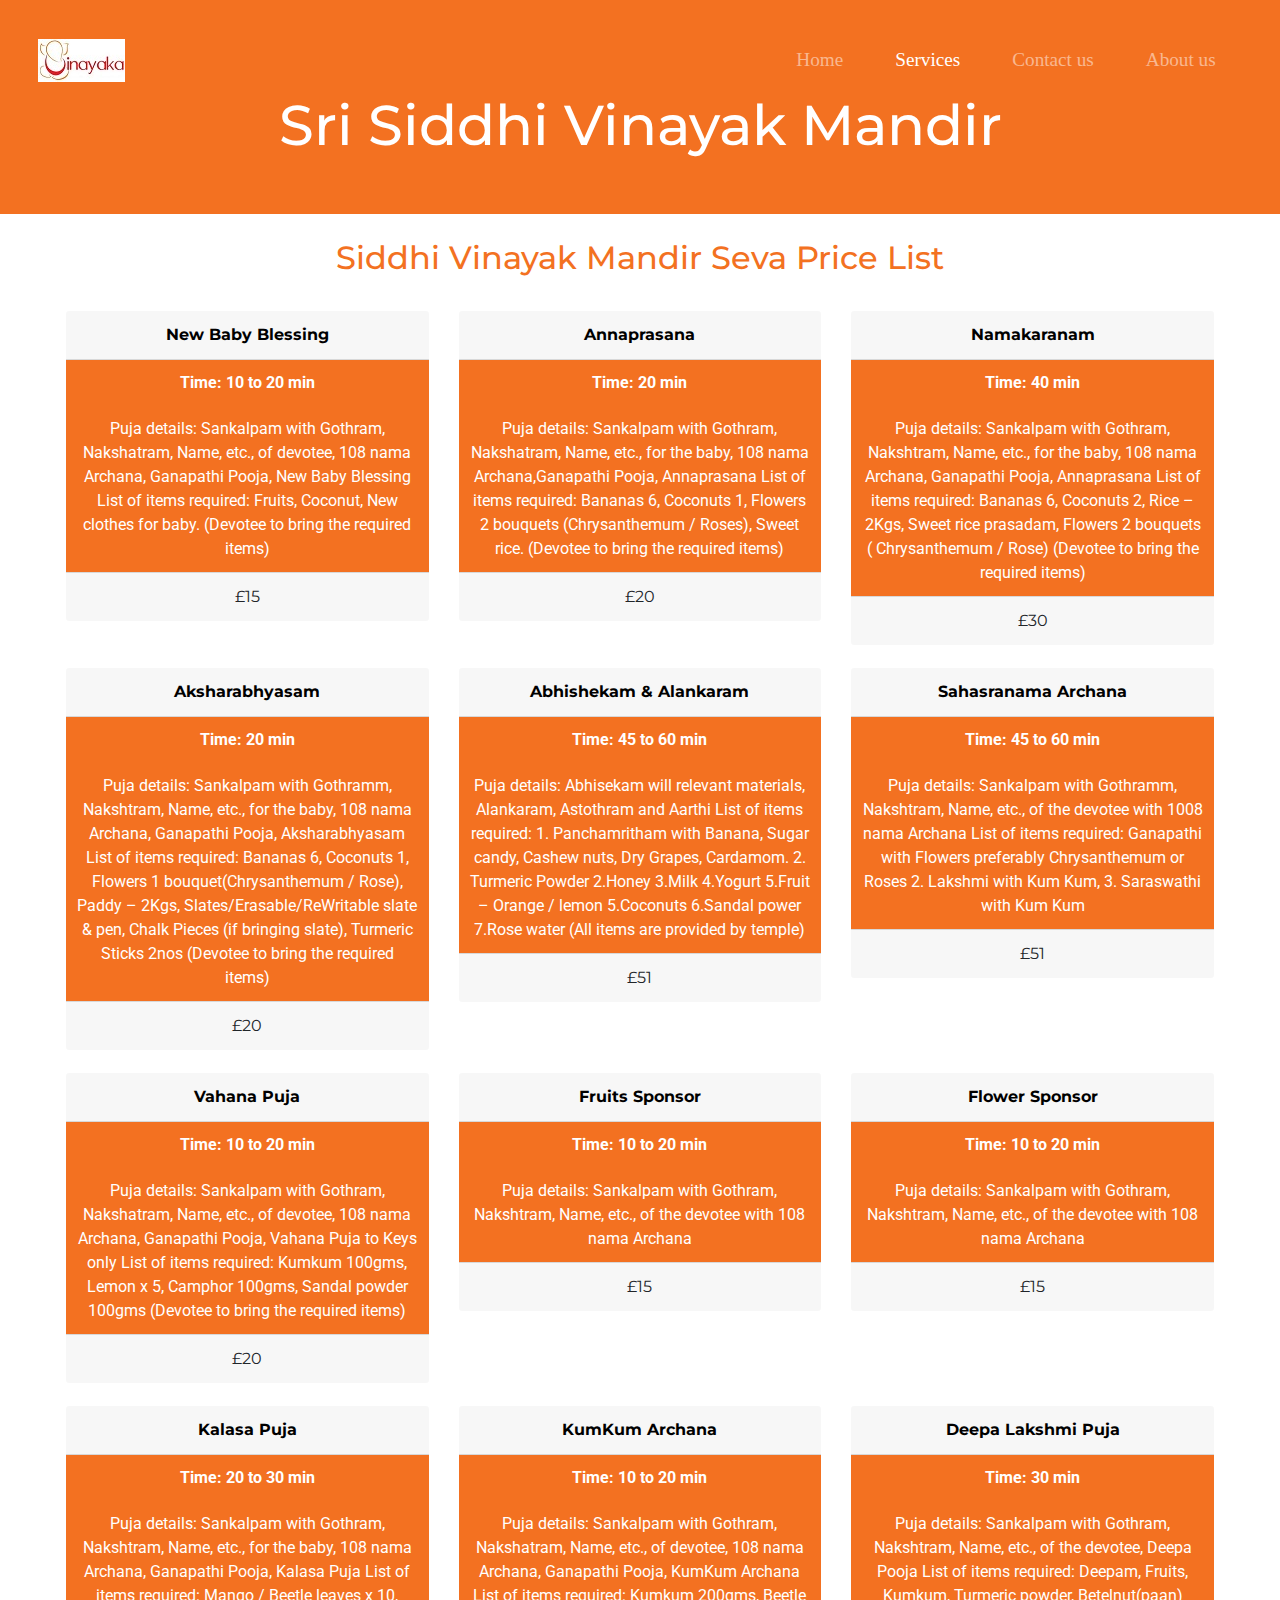
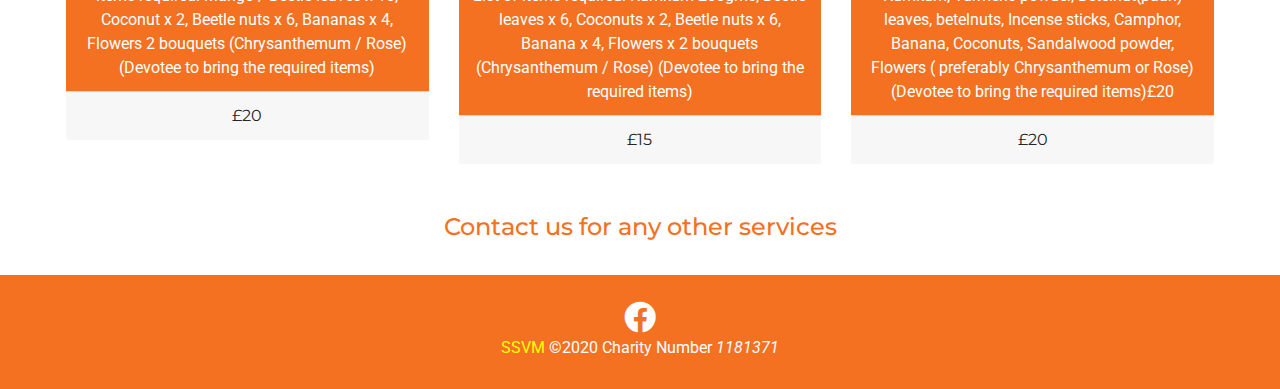
==== services.html @ 05971aa0 "Initial commit" ====
<!DOCTYPE html>
<html>

<head>
  <meta charset="utf-8">
  <title>Temple</title>

  <!-- Font Awesome -->
  <link rel="stylesheet" href="https://use.fontawesome.com/releases/v5.13.0/css/all.css">

  <!-- Google Fonts -->
  <link href="https://fonts.googleapis.com/css2?family=Montserrat:wght@700&family=Ubuntu&display=swap" rel="stylesheet">
  <link href="https://fonts.googleapis.com/css2?family=Roboto:wght@500&display=swap" rel="stylesheet">
  <!-- CSS Stylesheets -->
  <link rel="stylesheet" href="https://stackpath.bootstrapcdn.com/bootstrap/4.4.1/css/bootstrap.min.css" integrity="sha384-Vkoo8x4CGsO3+Hhxv8T/Q5PaXtkKtu6ug5TOeNV6gBiFeWPGFN9MuhOf23Q9Ifjh" crossorigin="anonymous">
  <link rel="stylesheet" href="css/styles.css">

</head>

<body>

  <section class="colored-section" id="title">
    <div class="container-fluid">

      <!-- Nav Bar -->
      <nav class="navbar  navbar-expand-lg navbar-dark">
        <img src="images/logo.jpg" alt="logo">
        <!-- <a class="navbar-brand fonts" href="">Vinayaka</a> -->
        <button class="navbar-toggler" type="button" data-toggle="collapse" data-target="#navbarSupportedContent" aria-controls="navbarSupportedContent" aria-expanded="false" aria-label="Toggle navigation">
          <span class="navbar-toggler-icon"></span>
        </button>
        <div class="collapse navbar-collapse" id="navbarSupportedContent">
          <ul class="navbar-nav ml-auto">
            <li class="nav-item">
              <a class="nav-link" href="index.html">Home</a>
            </li>
            <li class="nav-item">
              <a class="nav-link active" href="services.html">Services</a>
            </li>

            <li class="nav-item">
              <a class="nav-link" href="cont.html">Contact us</a>
            </li>
            <li class="nav-item">
              <a class="nav-link" href="about.html">About us</a>
            </li>
          </ul>
        </div>
      </nav>
      <h1 class="big-heading">Sri Siddhi Vinayak Mandir</h1>
  </section>

  <h2>Siddhi Vinayak Mandir Seva Price List</h2>
  <div class="row">
    <div class="col-lg-4 col-md-6">
      <div class="card-header title-card">
        <strong>New Baby Blessing</strong></div>
      <p class="card-text"><strong>Time: 10 to 20 min</strong></p>
      <p class="card-text">Puja details: Sankalpam with Gothram, Nakshatram, Name, etc., of devotee,
        108 nama Archana, Ganapathi Pooja, New Baby Blessing List of items required: Fruits, Coconut,
        New clothes for baby. (Devotee to bring the required items)</p>
      <div class="card-footer">
        £15
      </div>
    </div>
    <div class="col-lg-4 col-md-6">
      <div class="card-header title-card">
        <strong>Annaprasana</strong></div>
      <p class="card-text"><strong>Time: 20 min</strong></p>
      <p class="card-text">Puja details: Sankalpam with Gothram, Nakshatram, Name, etc., for the baby,
        108 nama Archana,Ganapathi Pooja, Annaprasana List of items required: Bananas 6, Coconuts 1,
        Flowers 2 bouquets (Chrysanthemum / Roses), Sweet rice. (Devotee to bring the required items)</p>
      <div class="card-footer">
        £20
      </div>
    </div>
    <div class="col-lg-4 col-md-6">
      <div class="card-header title-card">
        <strong>Namakaranam</strong></div>
      <p class="card-text"><strong>Time: 40 min</strong></p>
      <p class="card-text">Puja details: Sankalpam with Gothram, Nakshtram, Name, etc., for the baby,
        108 nama Archana, Ganapathi Pooja, Annaprasana List of items required: Bananas 6, Coconuts 2, Rice – 2Kgs,
        Sweet rice prasadam, Flowers 2 bouquets ( Chrysanthemum / Rose) (Devotee to bring the required items)</p>
      <div class="card-footer">
        £30
      </div>
    </div>
  </div>

  <div class="row">
    <div class="col-lg-4 col-md-6">
      <div class="card-header title-card">
        <strong>Aksharabhyasam</strong></div>
      <p class="card-text"><strong>Time: 20 min</strong></p>
      <p class="card-text">Puja details: Sankalpam with Gothramm, Nakshtram, Name, etc., for the baby,
        108 nama Archana, Ganapathi Pooja, Aksharabhyasam List of items required: Bananas 6, Coconuts 1,
        Flowers 1 bouquet(Chrysanthemum / Rose), Paddy – 2Kgs, Slates/Erasable/ReWritable slate & pen, Chalk Pieces
        (if bringing slate), Turmeric Sticks 2nos (Devotee to bring the required items)</p>
      <div class="card-footer">
        £20
      </div>
    </div>
    <div class="col-lg-4 col-md-6">
      <div class="card-header title-card">
        <strong>Abhishekam & Alankaram</strong></div>
      <p class="card-text"><strong>Time: 45 to 60 min</strong></p>
      <p class="card-text">Puja details: Abhisekam will relevant materials, Alankaram, Astothram and Aarthi
        List of items required: 1. Panchamritham with Banana, Sugar candy, Cashew nuts, Dry Grapes, Cardamom.
        2. Turmeric Powder 2.Honey 3.Milk 4.Yogurt 5.Fruit – Orange / lemon 5.Coconuts 6.Sandal power 7.Rose water
        (All items are provided by temple)</p>
      <div class="card-footer">
        £51
      </div>
    </div>
    <div class="col-lg-4 col-md-6">
      <div class="card-header title-card">
        <strong>Sahasranama Archana</strong></div>
      <p class="card-text"><strong>Time: 45 to 60 min</strong></p>
      <p class="card-text">Puja details: Sankalpam with Gothramm, Nakshtram, Name, etc., of the devotee with
        1008 nama Archana List of items required: Ganapathi with Flowers preferably Chrysanthemum or Roses
        2. Lakshmi with Kum Kum, 3. Saraswathi with Kum Kum</p>
      <div class="card-footer">
        £51
      </div>
    </div>
  </div>
  <div class="row">
    <div class="col-lg-4 col-md-6">
      <div class="card-header title-card">
        <strong>Vahana Puja</strong></div>
      <p class="card-text"><strong>Time: 10 to 20 min</strong></p>
      <p class="card-text">Puja details: Sankalpam with Gothram, Nakshatram, Name, etc., of devotee,
        108 nama Archana, Ganapathi Pooja, Vahana Puja to Keys only List of items required: Kumkum 100gms,
        Lemon x 5, Camphor 100gms, Sandal powder 100gms (Devotee to bring the required items)</p>
      <div class="card-footer">
        £20
      </div>
    </div>
    <div class="col-lg-4 col-md-6">
      <div class="card-header title-card">
        <strong>Fruits Sponsor</strong></div>
      <p class="card-text"><strong>Time: 10 to 20 min</strong></p>
      <p class="card-text">Puja details: Sankalpam with Gothram, Nakshtram, Name, etc., of the devotee with
        108 nama Archana</p>
      <div class="card-footer">
        £15
      </div>
    </div>
    <div class="col-lg-4 col-md-6">
      <div class="card-header title-card">
        <strong>Flower Sponsor</strong></div>
      <p class="card-text"><strong>Time: 10 to 20 min</strong></p>
      <p class="card-text">Puja details: Sankalpam with Gothram, Nakshtram, Name, etc., of the devotee with
        108 nama Archana</p>
      <div class="card-footer">
        £15
      </div>
    </div>
  </div>
  <div class="row">
    <div class="col-lg-4 col-md-6">
      <div class="card-header title-card">
        <strong>Kalasa Puja</strong></div>
      <p class="card-text"><strong>Time: 20 to 30 min</strong></p>
      <p class="card-text">Puja details: Sankalpam with Gothram, Nakshtram, Name, etc., for the baby,
        108 nama Archana, Ganapathi Pooja, Kalasa Puja List of items required: Mango / Beetle leaves x 10,
        Coconut x 2, Beetle nuts x 6, Bananas x 4, Flowers 2 bouquets (Chrysanthemum / Rose)
        (Devotee to bring the required items)</p>
      <div class="card-footer">
        £20
      </div>
    </div>
    <div class="col-lg-4 col-md-6">
      <div class="card-header title-card">
        <strong>KumKum Archana</strong></div>
      <p class="card-text"><strong>Time: 10 to 20 min</strong></p>
      <p class="card-text">Puja details: Sankalpam with Gothram, Nakshatram, Name, etc., of devotee,
        108 nama Archana, Ganapathi Pooja, KumKum Archana List of items required: Kumkum 200gms,
        Beetle leaves x 6, Coconuts x 2, Beetle nuts x 6, Banana x 4, Flowers x 2 bouquets (Chrysanthemum / Rose)
        (Devotee to bring the required items)</p>
      <div class="card-footer">
        £15
      </div>
    </div>
    <div class="col-lg-4 col-md-6">
      <div class="card-header title-card">
        <strong>Deepa Lakshmi Puja</strong></div>
      <p class="card-text"><strong>Time: 30 min</strong></p>
      <p class="card-text">Puja details: Sankalpam with Gothram, Nakshtram, Name, etc., of the devotee,
        Deepa Pooja List of items required: Deepam, Fruits, Kumkum, Turmeric powder, Betelnut(paan) leaves,
        betelnuts, Incense sticks, Camphor, Banana, Coconuts, Sandalwood powder, Flowers ( preferably Chrysanthemum or Rose)
        (Devotee to bring the required items)£20</p>
      <div class="card-footer">
        £20
      </div>
    </div>
  </div>
  <a href="https://forms.gle/UJpXfiVtqC72wYXZ6"><h4>Contact us for any other services</h4></a>

  <!-- Footer -->
  <footer class="white-section" id="footer">
    <div class="footer">

      <i class="social-icons fab fa-2x fa-facebook"></i>
      <p class="key"><a href="http://ssvm.azurewebsites.net/index.html#!/home">SSVM</a> ©2020 Charity Number <em>1181371</em></p>
    </div>
  </footer>
  
  <!-- Bootstrap and jscript -->
  <script src="https://code.jquery.com/jquery-3.4.1.slim.min.js" integrity="sha384-J6qa4849blE2+poT4WnyKhv5vZF5SrPo0iEjwBvKU7imGFAV0wwj1yYfoRSJoZ+n" crossorigin="anonymous"></script>
  <script src="https://cdn.jsdelivr.net/npm/popper.js@1.16.0/dist/umd/popper.min.js" integrity="sha384-Q6E9RHvbIyZFJoft+2mJbHaEWldlvI9IOYy5n3zV9zzTtmI3UksdQRVvoxMfooAo" crossorigin="anonymous"></script>
  <script src="https://stackpath.bootstrapcdn.com/bootstrap/4.4.1/js/bootstrap.min.js" integrity="sha384-wfSDF2E50Y2D1uUdj0O3uMBJnjuUD4Ih7YwaYd1iqfktj0Uod8GCExl3Og8ifwB6" crossorigin="anonymous"></script>

</body>

</html>
---- css/styles.css ----
body {
  font-family: "Montserrat";
  text-align: center;
}

a {
  text-decoration: none;
  color: #FFFF00;
}

hr {
  color: #fff;
}

.key1 {
  font-family: "Montserrat";
  color: #fff;
}

h1, h3, h5, h6, p {
  font-family: 'Roboto', sans-serif;
  color: #fff;
}

h2, h4 {
  color: #f37121;
  padding: 2%;
}

.key {
  color: #fff;
  font-family: 'Roboto', sans-serif;
}

/* Headings */
.big-heading {
  font-size: 3.5rem;
  line-height: 1.5;
  color: #fff;
  font-family: "Montserrat";
  text-align: center;
  /* padding: 0 3%;/\ */
}

.section-heading {
  font-size: 3rem;
  line-height: 1.5;
}

/* Containers */
/* .container-fluid heading{
  background-color: #fff;
} */
.container-fluid {
  padding: 3% 15%;
}

/* Navigation Bars */
.navbar {
  padding: 0 0;
}

.navbar-dark {
  color: #fff;
}

.navbar-brand {
  font-family: Ubuntu;
  font-weight: bold;
  font-size: 2rem;
}

.nav-item {
  padding: 0 18px;
}

.nav-link {
  font-family: "Montserrat-Light";
  font-size: 1.2rem;
}

/* Title */
#title .container-fluid {
  padding: 3% 3%;
  text-align: left;
  background-color: #f37121;
}

/* Content Section */
#content {
  padding: 3% 8%;
}

.card-body {
  background-color: #f37121;
}

/* Testimonial Section */
#testimonials {
  background-color: #f37121;
  margin-bottom: 2%;
}

.testi-img {
  width: 550px;
  height: 550px;
  margin: 20px 0 25px;
}

@media (max-width : 850px) {
  .testi-img {
    width: 375px;
    height: 375px;
    margin: 20px;
  }
}

/* Last Topic */
#about {
  text-align: left;
  padding: 3% 0 1%;
}

.col-lg-8 {
  background-color: #f37121;
  padding: 3%;
  margin-bottom: 2%;
}

/* Footer Section */
.footer {
  background-color: #f37121;
  padding-top: 2%;
  padding-bottom: 1%;
}

.social-icons {
  color: #fff;
}

.social-icons:hover {
  color: blue;
}

.card-header {
  background-color: #f37121;
  color: #fff;
}

/* Services page */
.row {
  padding: 0 4%;
  margin: 0;
}

.col-lg-4 {
  margin-bottom: 2%;
  text-align: center;
}

.title-card {
  background-color: rgba(0, 0, 0, .03);
  color: #000;
}

.card-text {
  background-color: #f37121;
  margin-bottom: 0;
  padding: 3%;
}

.card-footer {
  text-align: center;
}

/* facebook */
iframe{
  width: 485px;
  height: 600px;
}

/* Maps */
#maps{
  margin-bottom:  2%;
}
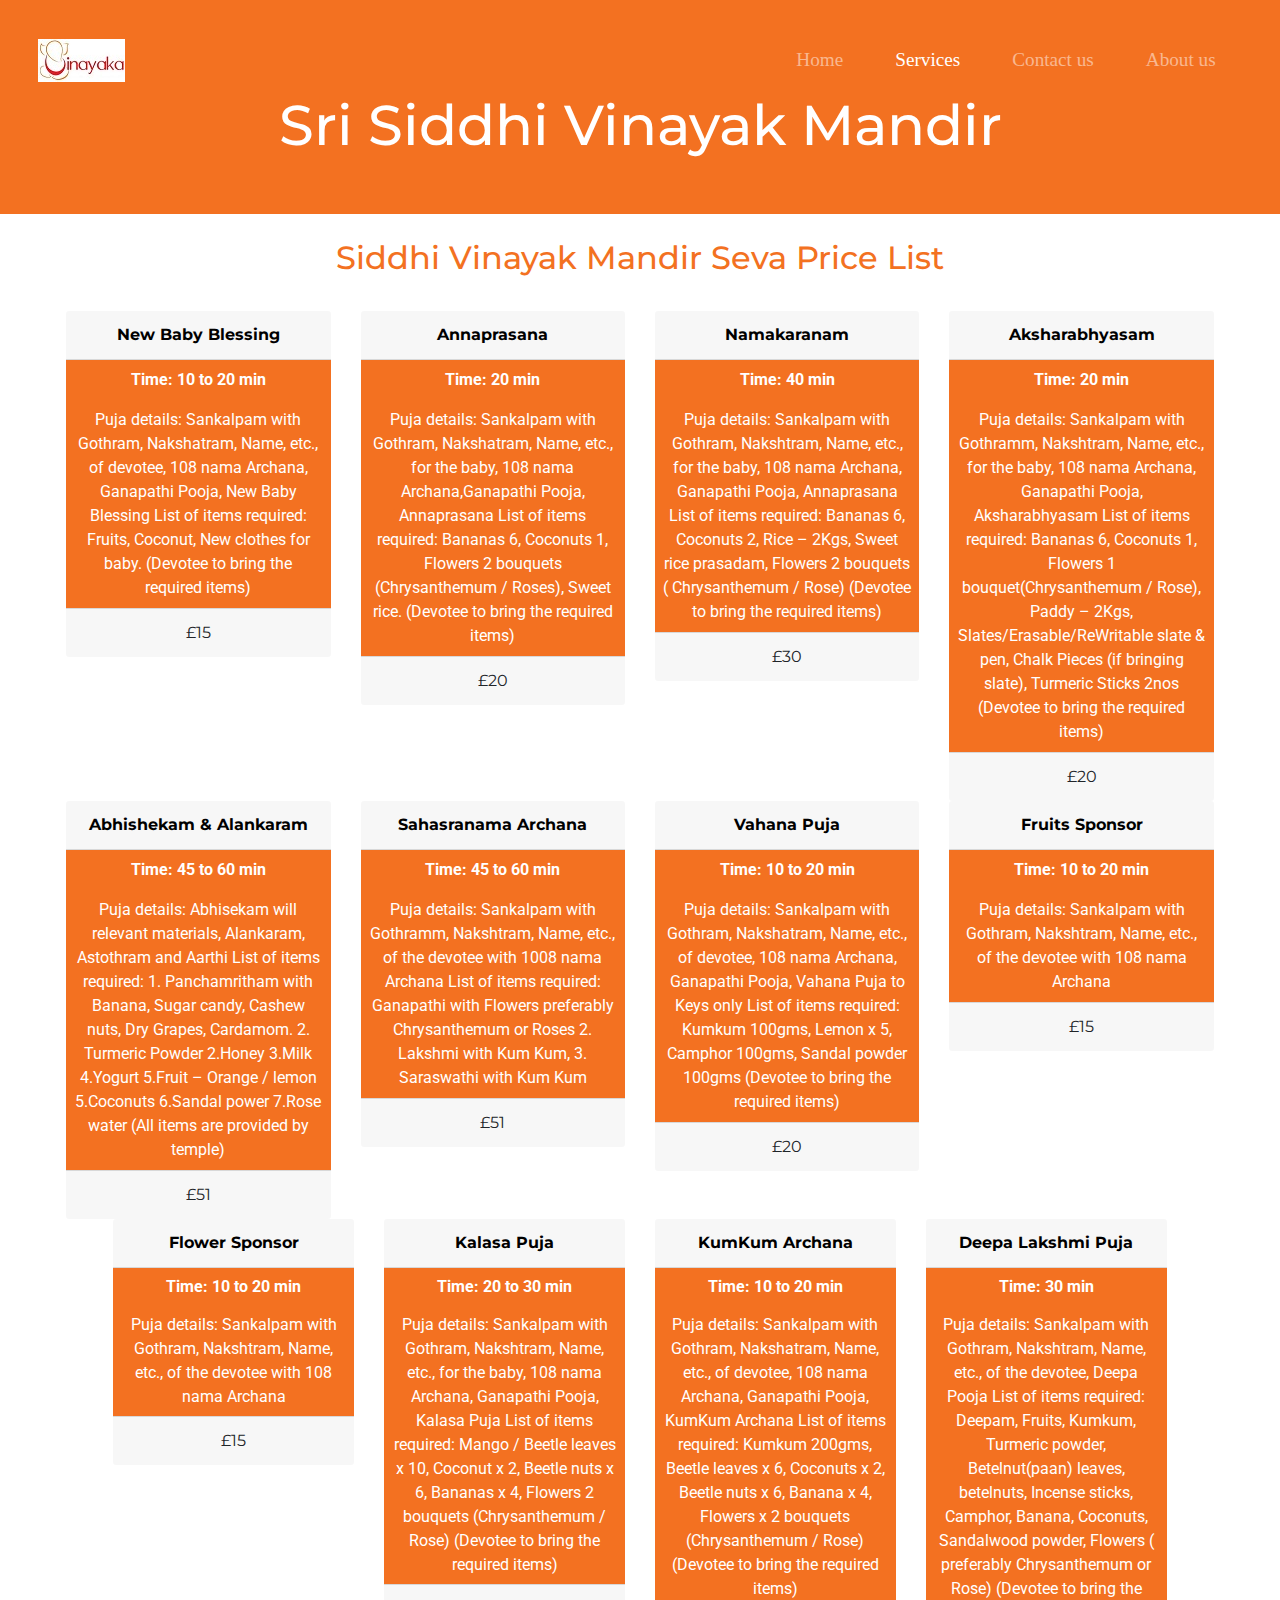
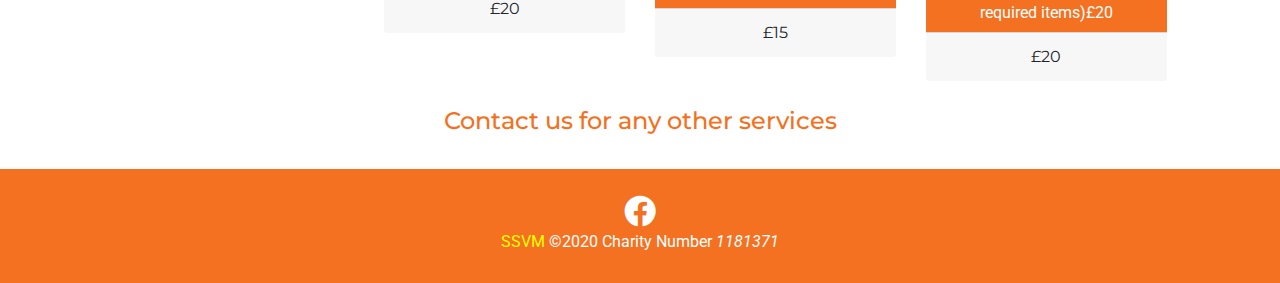
==== commit 90918374: "Update services.html" ====
--- a/services.html
+++ b/services.html
@@ -52,7 +52,7 @@
 
   <h2>Siddhi Vinayak Mandir Seva Price List</h2>
   <div class="row">
-    <div class="col-lg-4 col-md-6">
+    <div class="col-lg-3">
       <div class="card-header title-card">
         <strong>New Baby Blessing</strong></div>
       <p class="card-text"><strong>Time: 10 to 20 min</strong></p>
@@ -63,7 +63,7 @@
         £15
       </div>
     </div>
-    <div class="col-lg-4 col-md-6">
+    <div class="col-lg-3">
       <div class="card-header title-card">
         <strong>Annaprasana</strong></div>
       <p class="card-text"><strong>Time: 20 min</strong></p>
@@ -74,7 +74,7 @@
         £20
       </div>
     </div>
-    <div class="col-lg-4 col-md-6">
+    <div class="col-lg-3">
       <div class="card-header title-card">
         <strong>Namakaranam</strong></div>
       <p class="card-text"><strong>Time: 40 min</strong></p>
@@ -85,10 +85,7 @@
         £30
       </div>
     </div>
-  </div>
-
-  <div class="row">
-    <div class="col-lg-4 col-md-6">
+    <div class="col-lg-3">
       <div class="card-header title-card">
         <strong>Aksharabhyasam</strong></div>
       <p class="card-text"><strong>Time: 20 min</strong></p>
@@ -100,7 +97,10 @@
         £20
       </div>
     </div>
-    <div class="col-lg-4 col-md-6">
+  </div>
+
+  <div class="row">
+    <div class="col-lg-3">
       <div class="card-header title-card">
         <strong>Abhishekam & Alankaram</strong></div>
       <p class="card-text"><strong>Time: 45 to 60 min</strong></p>
@@ -112,7 +112,7 @@
         £51
       </div>
     </div>
-    <div class="col-lg-4 col-md-6">
+    <div class="col-lg-3">
       <div class="card-header title-card">
         <strong>Sahasranama Archana</strong></div>
       <p class="card-text"><strong>Time: 45 to 60 min</strong></p>
@@ -123,9 +123,7 @@
         £51
       </div>
     </div>
-  </div>
-  <div class="row">
-    <div class="col-lg-4 col-md-6">
+    <div class="col-lg-3">
       <div class="card-header title-card">
         <strong>Vahana Puja</strong></div>
       <p class="card-text"><strong>Time: 10 to 20 min</strong></p>
@@ -136,7 +134,7 @@
         £20
       </div>
     </div>
-    <div class="col-lg-4 col-md-6">
+    <div class="col-lg-3">
       <div class="card-header title-card">
         <strong>Fruits Sponsor</strong></div>
       <p class="card-text"><strong>Time: 10 to 20 min</strong></p>
@@ -146,56 +144,58 @@
         £15
       </div>
     </div>
-    <div class="col-lg-4 col-md-6">
-      <div class="card-header title-card">
-        <strong>Flower Sponsor</strong></div>
-      <p class="card-text"><strong>Time: 10 to 20 min</strong></p>
-      <p class="card-text">Puja details: Sankalpam with Gothram, Nakshtram, Name, etc., of the devotee with
-        108 nama Archana</p>
-      <div class="card-footer">
-        £15
+    <div class="row">
+      <div class="col-lg-3">
+        <div class="card-header title-card">
+          <strong>Flower Sponsor</strong></div>
+        <p class="card-text"><strong>Time: 10 to 20 min</strong></p>
+        <p class="card-text">Puja details: Sankalpam with Gothram, Nakshtram, Name, etc., of the devotee with
+          108 nama Archana</p>
+        <div class="card-footer">
+          £15
+        </div>
+      </div>
+      <div class="col-lg-3">
+        <div class="card-header title-card">
+          <strong>Kalasa Puja</strong></div>
+        <p class="card-text"><strong>Time: 20 to 30 min</strong></p>
+        <p class="card-text">Puja details: Sankalpam with Gothram, Nakshtram, Name, etc., for the baby,
+          108 nama Archana, Ganapathi Pooja, Kalasa Puja List of items required: Mango / Beetle leaves x 10,
+          Coconut x 2, Beetle nuts x 6, Bananas x 4, Flowers 2 bouquets (Chrysanthemum / Rose)
+          (Devotee to bring the required items)</p>
+        <div class="card-footer">
+          £20
+        </div>
+      </div>
+      <div class="col-lg-3">
+        <div class="card-header title-card">
+          <strong>KumKum Archana</strong></div>
+        <p class="card-text"><strong>Time: 10 to 20 min</strong></p>
+        <p class="card-text">Puja details: Sankalpam with Gothram, Nakshatram, Name, etc., of devotee,
+          108 nama Archana, Ganapathi Pooja, KumKum Archana List of items required: Kumkum 200gms,
+          Beetle leaves x 6, Coconuts x 2, Beetle nuts x 6, Banana x 4, Flowers x 2 bouquets (Chrysanthemum / Rose)
+          (Devotee to bring the required items)</p>
+        <div class="card-footer">
+          £15
+        </div>
+      </div>
+      <div class="col-lg-3">
+        <div class="card-header title-card">
+          <strong>Deepa Lakshmi Puja</strong></div>
+        <p class="card-text"><strong>Time: 30 min</strong></p>
+        <p class="card-text">Puja details: Sankalpam with Gothram, Nakshtram, Name, etc., of the devotee,
+          Deepa Pooja List of items required: Deepam, Fruits, Kumkum, Turmeric powder, Betelnut(paan) leaves,
+          betelnuts, Incense sticks, Camphor, Banana, Coconuts, Sandalwood powder, Flowers ( preferably Chrysanthemum or Rose)
+          (Devotee to bring the required items)£20</p>
+        <div class="card-footer">
+          £20
+        </div>
       </div>
     </div>
   </div>
-  <div class="row">
-    <div class="col-lg-4 col-md-6">
-      <div class="card-header title-card">
-        <strong>Kalasa Puja</strong></div>
-      <p class="card-text"><strong>Time: 20 to 30 min</strong></p>
-      <p class="card-text">Puja details: Sankalpam with Gothram, Nakshtram, Name, etc., for the baby,
-        108 nama Archana, Ganapathi Pooja, Kalasa Puja List of items required: Mango / Beetle leaves x 10,
-        Coconut x 2, Beetle nuts x 6, Bananas x 4, Flowers 2 bouquets (Chrysanthemum / Rose)
-        (Devotee to bring the required items)</p>
-      <div class="card-footer">
-        £20
-      </div>
-    </div>
-    <div class="col-lg-4 col-md-6">
-      <div class="card-header title-card">
-        <strong>KumKum Archana</strong></div>
-      <p class="card-text"><strong>Time: 10 to 20 min</strong></p>
-      <p class="card-text">Puja details: Sankalpam with Gothram, Nakshatram, Name, etc., of devotee,
-        108 nama Archana, Ganapathi Pooja, KumKum Archana List of items required: Kumkum 200gms,
-        Beetle leaves x 6, Coconuts x 2, Beetle nuts x 6, Banana x 4, Flowers x 2 bouquets (Chrysanthemum / Rose)
-        (Devotee to bring the required items)</p>
-      <div class="card-footer">
-        £15
-      </div>
-    </div>
-    <div class="col-lg-4 col-md-6">
-      <div class="card-header title-card">
-        <strong>Deepa Lakshmi Puja</strong></div>
-      <p class="card-text"><strong>Time: 30 min</strong></p>
-      <p class="card-text">Puja details: Sankalpam with Gothram, Nakshtram, Name, etc., of the devotee,
-        Deepa Pooja List of items required: Deepam, Fruits, Kumkum, Turmeric powder, Betelnut(paan) leaves,
-        betelnuts, Incense sticks, Camphor, Banana, Coconuts, Sandalwood powder, Flowers ( preferably Chrysanthemum or Rose)
-        (Devotee to bring the required items)£20</p>
-      <div class="card-footer">
-        £20
-      </div>
-    </div>
-  </div>
-  <a href="https://forms.gle/UJpXfiVtqC72wYXZ6"><h4>Contact us for any other services</h4></a>
+  <a href="https://forms.gle/UJpXfiVtqC72wYXZ6">
+    <h4>Contact us for any other services</h4>
+  </a>
 
   <!-- Footer -->
   <footer class="white-section" id="footer">
@@ -205,7 +205,7 @@
       <p class="key"><a href="http://ssvm.azurewebsites.net/index.html#!/home">SSVM</a> ©2020 Charity Number <em>1181371</em></p>
     </div>
   </footer>
-  
+
   <!-- Bootstrap and jscript -->
   <script src="https://code.jquery.com/jquery-3.4.1.slim.min.js" integrity="sha384-J6qa4849blE2+poT4WnyKhv5vZF5SrPo0iEjwBvKU7imGFAV0wwj1yYfoRSJoZ+n" crossorigin="anonymous"></script>
   <script src="https://cdn.jsdelivr.net/npm/popper.js@1.16.0/dist/umd/popper.min.js" integrity="sha384-Q6E9RHvbIyZFJoft+2mJbHaEWldlvI9IOYy5n3zV9zzTtmI3UksdQRVvoxMfooAo" crossorigin="anonymous"></script>
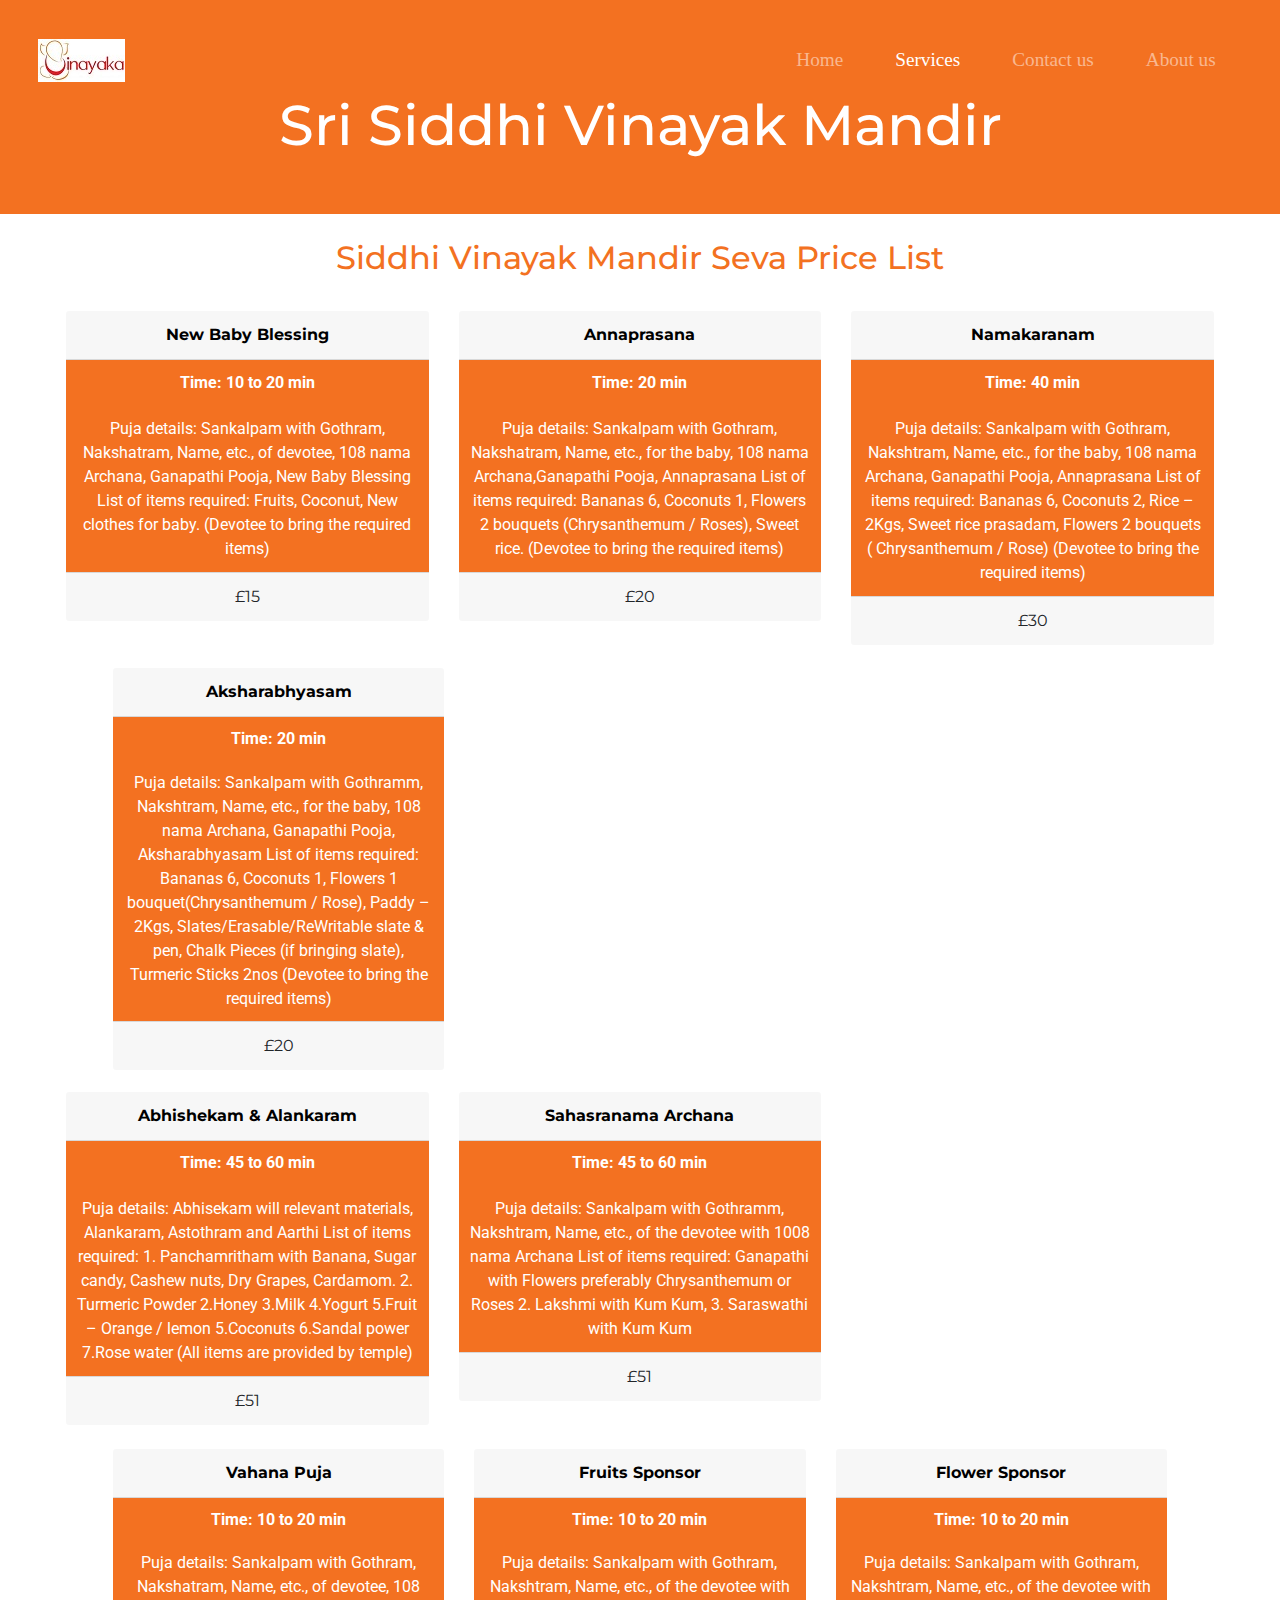
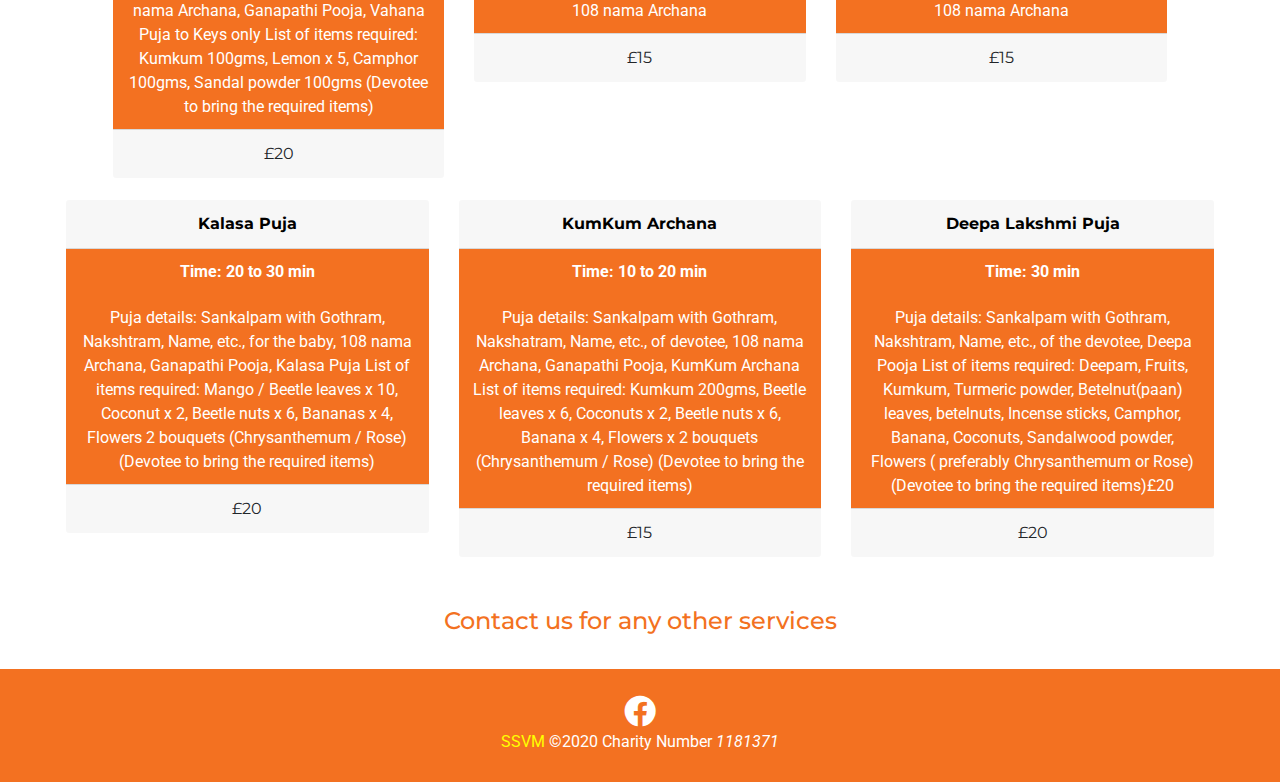
==== commit d02e58c0: "Update services.html" ====
--- a/services.html
+++ b/services.html
@@ -52,7 +52,7 @@
 
   <h2>Siddhi Vinayak Mandir Seva Price List</h2>
   <div class="row">
-    <div class="col-lg-3">
+    <div class="col-lg-4">
       <div class="card-header title-card">
         <strong>New Baby Blessing</strong></div>
       <p class="card-text"><strong>Time: 10 to 20 min</strong></p>
@@ -63,7 +63,7 @@
         £15
       </div>
     </div>
-    <div class="col-lg-3">
+    <div class="col-lg-4">
       <div class="card-header title-card">
         <strong>Annaprasana</strong></div>
       <p class="card-text"><strong>Time: 20 min</strong></p>
@@ -74,7 +74,7 @@
         £20
       </div>
     </div>
-    <div class="col-lg-3">
+    <div class="col-lg-4">
       <div class="card-header title-card">
         <strong>Namakaranam</strong></div>
       <p class="card-text"><strong>Time: 40 min</strong></p>
@@ -85,22 +85,22 @@
         £30
       </div>
     </div>
-    <div class="col-lg-3">
-      <div class="card-header title-card">
-        <strong>Aksharabhyasam</strong></div>
-      <p class="card-text"><strong>Time: 20 min</strong></p>
-      <p class="card-text">Puja details: Sankalpam with Gothramm, Nakshtram, Name, etc., for the baby,
-        108 nama Archana, Ganapathi Pooja, Aksharabhyasam List of items required: Bananas 6, Coconuts 1,
-        Flowers 1 bouquet(Chrysanthemum / Rose), Paddy – 2Kgs, Slates/Erasable/ReWritable slate & pen, Chalk Pieces
-        (if bringing slate), Turmeric Sticks 2nos (Devotee to bring the required items)</p>
-      <div class="card-footer">
-        £20
-      </div>
-    </div>
-  </div>
-
-  <div class="row">
-    <div class="col-lg-3">
+
+    <div class="row">
+      <div class="col-lg-4">
+        <div class="card-header title-card">
+          <strong>Aksharabhyasam</strong></div>
+        <p class="card-text"><strong>Time: 20 min</strong></p>
+        <p class="card-text">Puja details: Sankalpam with Gothramm, Nakshtram, Name, etc., for the baby,
+          108 nama Archana, Ganapathi Pooja, Aksharabhyasam List of items required: Bananas 6, Coconuts 1,
+          Flowers 1 bouquet(Chrysanthemum / Rose), Paddy – 2Kgs, Slates/Erasable/ReWritable slate & pen, Chalk Pieces
+          (if bringing slate), Turmeric Sticks 2nos (Devotee to bring the required items)</p>
+        <div class="card-footer">
+          £20
+        </div>
+      </div>
+    </div>
+    <div class="col-lg-4">
       <div class="card-header title-card">
         <strong>Abhishekam & Alankaram</strong></div>
       <p class="card-text"><strong>Time: 45 to 60 min</strong></p>
@@ -112,7 +112,7 @@
         £51
       </div>
     </div>
-    <div class="col-lg-3">
+    <div class="col-lg-4">
       <div class="card-header title-card">
         <strong>Sahasranama Archana</strong></div>
       <p class="card-text"><strong>Time: 45 to 60 min</strong></p>
@@ -123,29 +123,30 @@
         £51
       </div>
     </div>
-    <div class="col-lg-3">
-      <div class="card-header title-card">
-        <strong>Vahana Puja</strong></div>
-      <p class="card-text"><strong>Time: 10 to 20 min</strong></p>
-      <p class="card-text">Puja details: Sankalpam with Gothram, Nakshatram, Name, etc., of devotee,
-        108 nama Archana, Ganapathi Pooja, Vahana Puja to Keys only List of items required: Kumkum 100gms,
-        Lemon x 5, Camphor 100gms, Sandal powder 100gms (Devotee to bring the required items)</p>
-      <div class="card-footer">
-        £20
-      </div>
-    </div>
-    <div class="col-lg-3">
-      <div class="card-header title-card">
-        <strong>Fruits Sponsor</strong></div>
-      <p class="card-text"><strong>Time: 10 to 20 min</strong></p>
-      <p class="card-text">Puja details: Sankalpam with Gothram, Nakshtram, Name, etc., of the devotee with
-        108 nama Archana</p>
-      <div class="card-footer">
-        £15
-      </div>
-    </div>
+
     <div class="row">
-      <div class="col-lg-3">
+      <div class="col-lg-4">
+        <div class="card-header title-card">
+          <strong>Vahana Puja</strong></div>
+        <p class="card-text"><strong>Time: 10 to 20 min</strong></p>
+        <p class="card-text">Puja details: Sankalpam with Gothram, Nakshatram, Name, etc., of devotee,
+          108 nama Archana, Ganapathi Pooja, Vahana Puja to Keys only List of items required: Kumkum 100gms,
+          Lemon x 5, Camphor 100gms, Sandal powder 100gms (Devotee to bring the required items)</p>
+        <div class="card-footer">
+          £20
+        </div>
+      </div>
+      <div class="col-lg-4">
+        <div class="card-header title-card">
+          <strong>Fruits Sponsor</strong></div>
+        <p class="card-text"><strong>Time: 10 to 20 min</strong></p>
+        <p class="card-text">Puja details: Sankalpam with Gothram, Nakshtram, Name, etc., of the devotee with
+          108 nama Archana</p>
+        <div class="card-footer">
+          £15
+        </div>
+      </div>
+      <div class="col-lg-4">
         <div class="card-header title-card">
           <strong>Flower Sponsor</strong></div>
         <p class="card-text"><strong>Time: 10 to 20 min</strong></p>
@@ -155,43 +156,45 @@
           £15
         </div>
       </div>
-      <div class="col-lg-3">
-        <div class="card-header title-card">
-          <strong>Kalasa Puja</strong></div>
-        <p class="card-text"><strong>Time: 20 to 30 min</strong></p>
-        <p class="card-text">Puja details: Sankalpam with Gothram, Nakshtram, Name, etc., for the baby,
-          108 nama Archana, Ganapathi Pooja, Kalasa Puja List of items required: Mango / Beetle leaves x 10,
-          Coconut x 2, Beetle nuts x 6, Bananas x 4, Flowers 2 bouquets (Chrysanthemum / Rose)
-          (Devotee to bring the required items)</p>
-        <div class="card-footer">
-          £20
-        </div>
-      </div>
-      <div class="col-lg-3">
-        <div class="card-header title-card">
-          <strong>KumKum Archana</strong></div>
-        <p class="card-text"><strong>Time: 10 to 20 min</strong></p>
-        <p class="card-text">Puja details: Sankalpam with Gothram, Nakshatram, Name, etc., of devotee,
-          108 nama Archana, Ganapathi Pooja, KumKum Archana List of items required: Kumkum 200gms,
-          Beetle leaves x 6, Coconuts x 2, Beetle nuts x 6, Banana x 4, Flowers x 2 bouquets (Chrysanthemum / Rose)
-          (Devotee to bring the required items)</p>
-        <div class="card-footer">
-          £15
-        </div>
-      </div>
-      <div class="col-lg-3">
-        <div class="card-header title-card">
-          <strong>Deepa Lakshmi Puja</strong></div>
-        <p class="card-text"><strong>Time: 30 min</strong></p>
-        <p class="card-text">Puja details: Sankalpam with Gothram, Nakshtram, Name, etc., of the devotee,
-          Deepa Pooja List of items required: Deepam, Fruits, Kumkum, Turmeric powder, Betelnut(paan) leaves,
-          betelnuts, Incense sticks, Camphor, Banana, Coconuts, Sandalwood powder, Flowers ( preferably Chrysanthemum or Rose)
-          (Devotee to bring the required items)£20</p>
-        <div class="card-footer">
-          £20
-        </div>
-      </div>
-    </div>
+    </div class="row">
+
+    <div class="col-lg-4">
+      <div class="card-header title-card">
+        <strong>Kalasa Puja</strong></div>
+      <p class="card-text"><strong>Time: 20 to 30 min</strong></p>
+      <p class="card-text">Puja details: Sankalpam with Gothram, Nakshtram, Name, etc., for the baby,
+        108 nama Archana, Ganapathi Pooja, Kalasa Puja List of items required: Mango / Beetle leaves x 10,
+        Coconut x 2, Beetle nuts x 6, Bananas x 4, Flowers 2 bouquets (Chrysanthemum / Rose)
+        (Devotee to bring the required items)</p>
+      <div class="card-footer">
+        £20
+      </div>
+    </div>
+    <div class="col-lg-4">
+      <div class="card-header title-card">
+        <strong>KumKum Archana</strong></div>
+      <p class="card-text"><strong>Time: 10 to 20 min</strong></p>
+      <p class="card-text">Puja details: Sankalpam with Gothram, Nakshatram, Name, etc., of devotee,
+        108 nama Archana, Ganapathi Pooja, KumKum Archana List of items required: Kumkum 200gms,
+        Beetle leaves x 6, Coconuts x 2, Beetle nuts x 6, Banana x 4, Flowers x 2 bouquets (Chrysanthemum / Rose)
+        (Devotee to bring the required items)</p>
+      <div class="card-footer">
+        £15
+      </div>
+    </div>
+    <div class="col-lg-4">
+      <div class="card-header title-card">
+        <strong>Deepa Lakshmi Puja</strong></div>
+      <p class="card-text"><strong>Time: 30 min</strong></p>
+      <p class="card-text">Puja details: Sankalpam with Gothram, Nakshtram, Name, etc., of the devotee,
+        Deepa Pooja List of items required: Deepam, Fruits, Kumkum, Turmeric powder, Betelnut(paan) leaves,
+        betelnuts, Incense sticks, Camphor, Banana, Coconuts, Sandalwood powder, Flowers ( preferably Chrysanthemum or Rose)
+        (Devotee to bring the required items)£20</p>
+      <div class="card-footer">
+        £20
+      </div>
+    </div>
+  </div>
   </div>
   <a href="https://forms.gle/UJpXfiVtqC72wYXZ6">
     <h4>Contact us for any other services</h4>
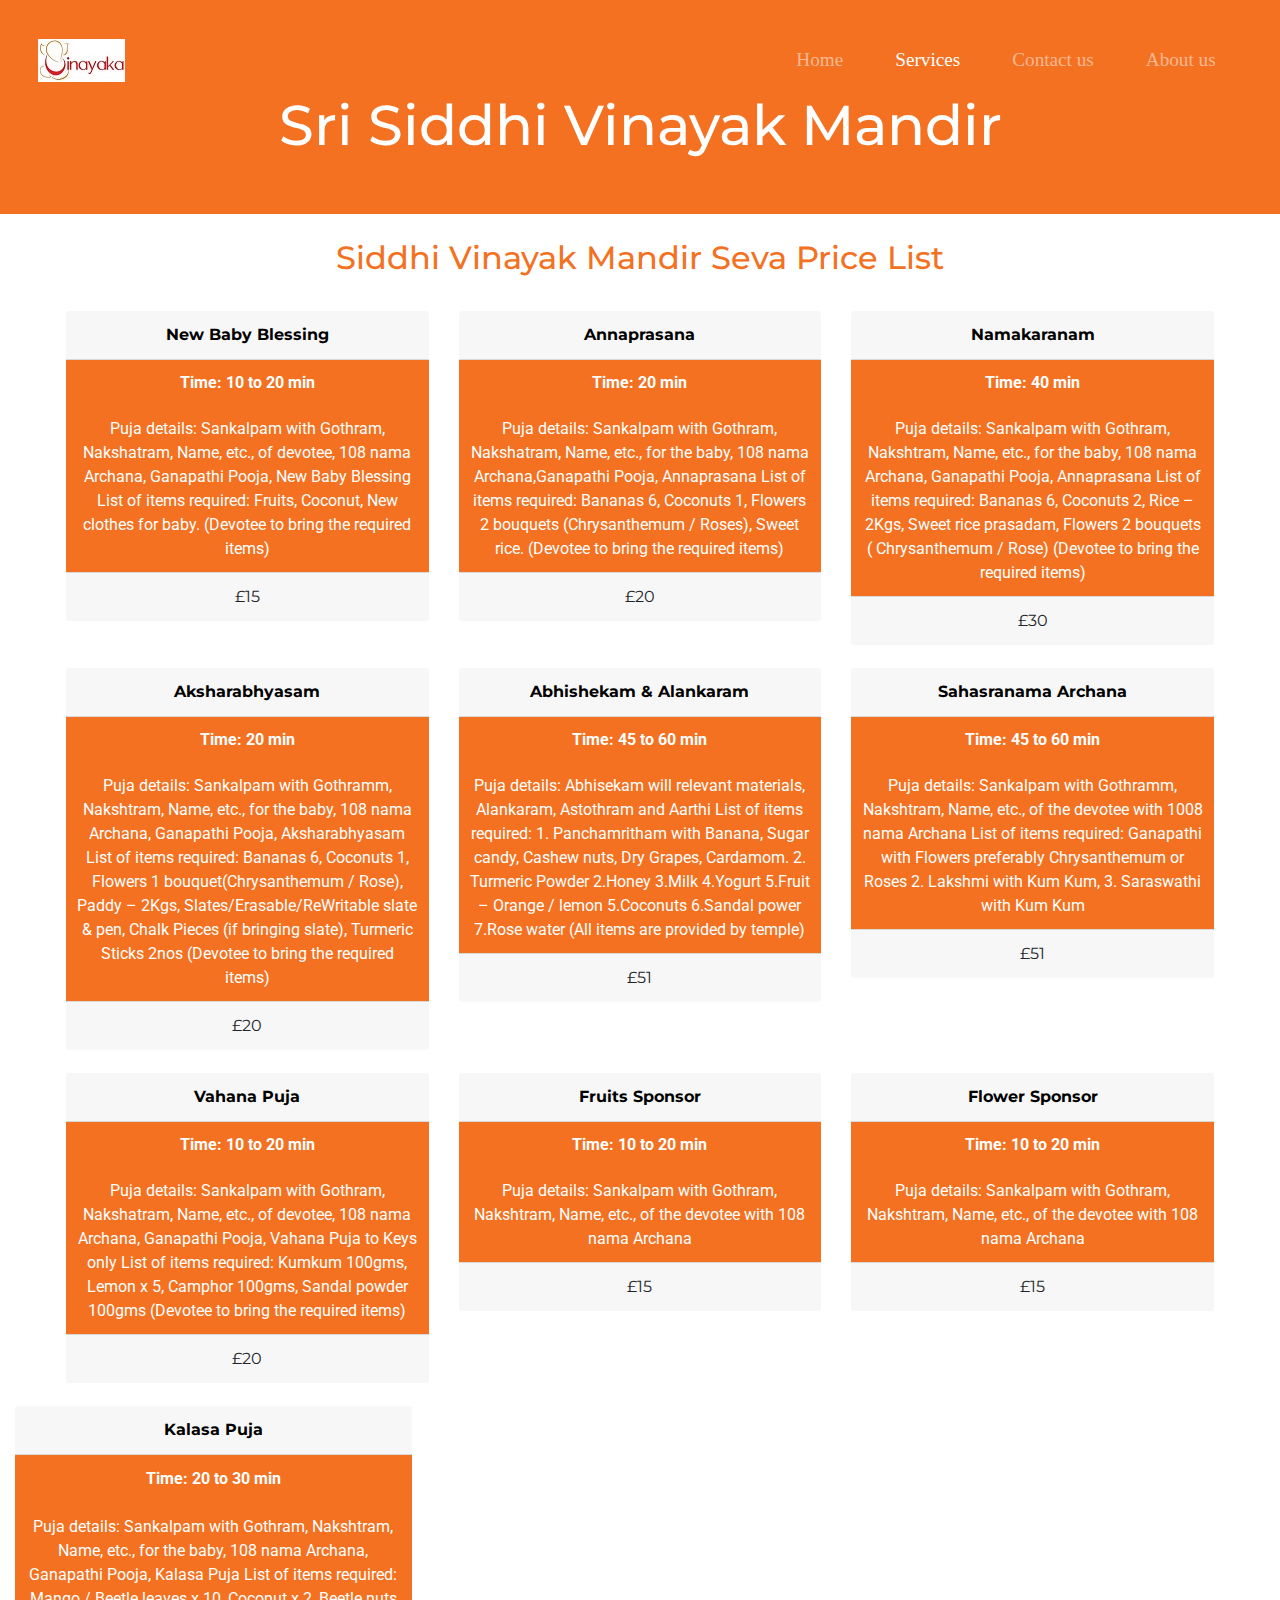
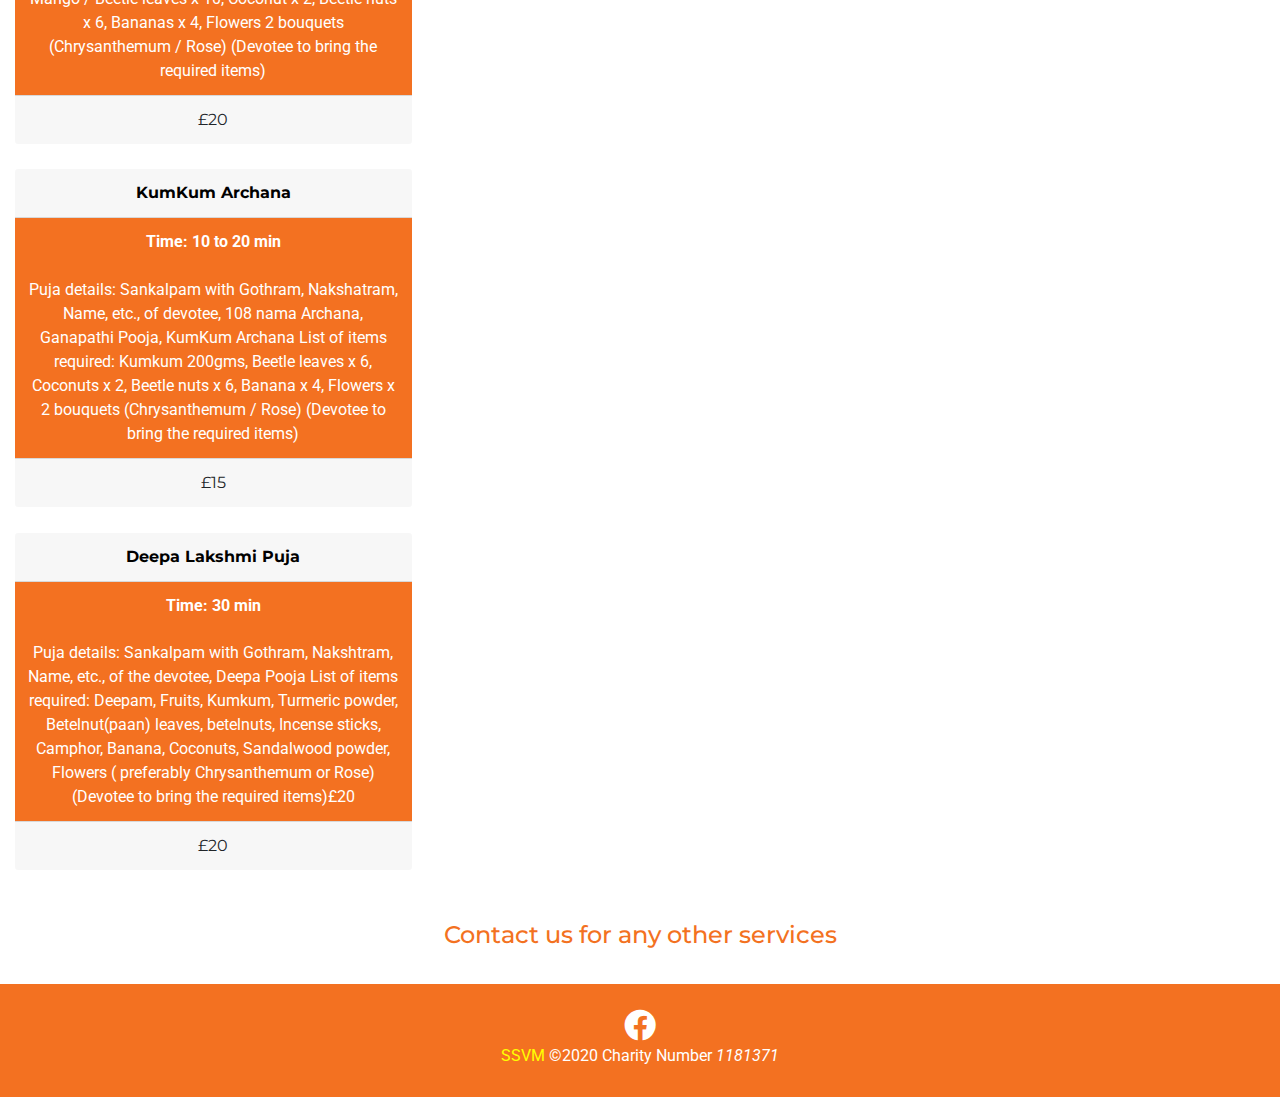
==== commit 0a91f25f: "Update services.html" ====
--- a/services.html
+++ b/services.html
@@ -85,7 +85,7 @@
         £30
       </div>
     </div>
-
+</div>
     <div class="row">
       <div class="col-lg-4">
         <div class="card-header title-card">
@@ -99,7 +99,6 @@
           £20
         </div>
       </div>
-    </div>
     <div class="col-lg-4">
       <div class="card-header title-card">
         <strong>Abhishekam & Alankaram</strong></div>
@@ -123,7 +122,7 @@
         £51
       </div>
     </div>
-
+</div>
     <div class="row">
       <div class="col-lg-4">
         <div class="card-header title-card">
@@ -156,6 +155,7 @@
           £15
         </div>
       </div>
+    </div>
     </div class="row">
 
     <div class="col-lg-4">
@@ -195,7 +195,6 @@
       </div>
     </div>
   </div>
-  </div>
   <a href="https://forms.gle/UJpXfiVtqC72wYXZ6">
     <h4>Contact us for any other services</h4>
   </a>
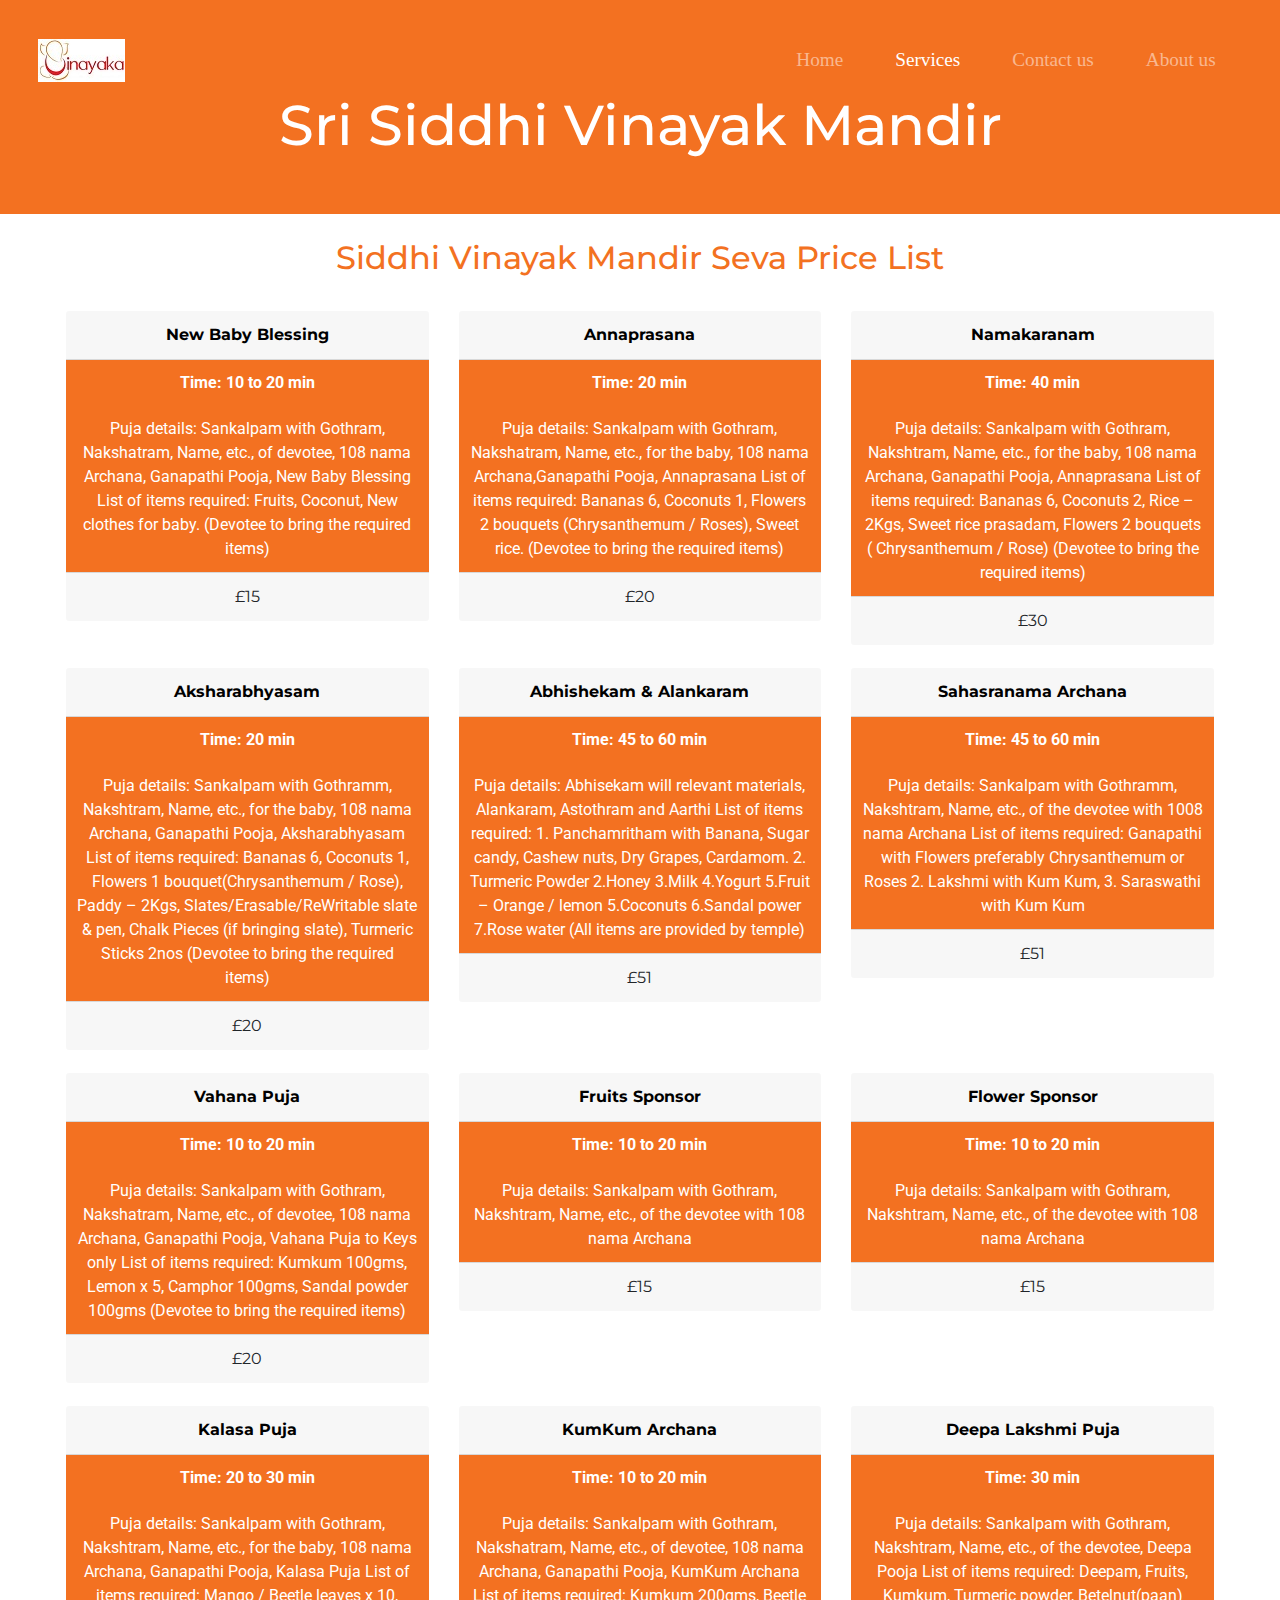
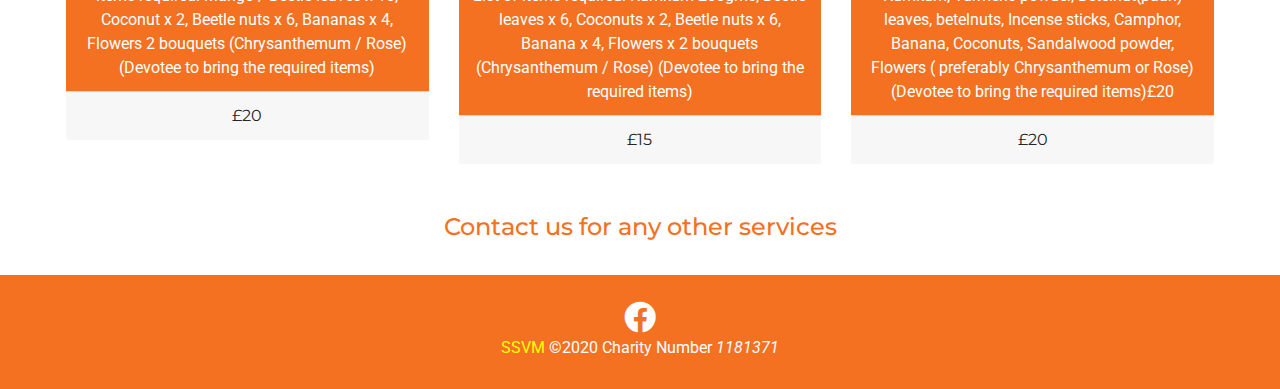
==== commit 35a8d5f8: "Update services.html" ====
--- a/services.html
+++ b/services.html
@@ -85,20 +85,18 @@
         £30
       </div>
     </div>
-</div>
-    <div class="row">
-      <div class="col-lg-4">
-        <div class="card-header title-card">
-          <strong>Aksharabhyasam</strong></div>
-        <p class="card-text"><strong>Time: 20 min</strong></p>
-        <p class="card-text">Puja details: Sankalpam with Gothramm, Nakshtram, Name, etc., for the baby,
-          108 nama Archana, Ganapathi Pooja, Aksharabhyasam List of items required: Bananas 6, Coconuts 1,
-          Flowers 1 bouquet(Chrysanthemum / Rose), Paddy – 2Kgs, Slates/Erasable/ReWritable slate & pen, Chalk Pieces
-          (if bringing slate), Turmeric Sticks 2nos (Devotee to bring the required items)</p>
-        <div class="card-footer">
-          £20
-        </div>
-      </div>
+  </div>
+  <div class="row">
+    <div class="col-lg-4">
+      <div class="card-header title-card">
+        <strong>Aksharabhyasam</strong></div>
+      <p class="card-text"><strong>Time: 20 min</strong></p>
+      <p class="card-text">Puja details: Sankalpam with Gothramm, Nakshtram, Name, etc., for the baby,
+        108 nama Archana, Ganapathi Pooja, Aksharabhyasam List of items required: Bananas 6, Coconuts 1,
+        Flowers 1 bouquet(Chrysanthemum / Rose), Paddy – 2Kgs, Slates/Erasable/ReWritable slate & pen, Chalk Pieces
+        (if bringing slate), Turmeric Sticks 2nos (Devotee to bring the required items)</p>
+      <div class="card-footer">£20</div>
+    </div>
     <div class="col-lg-4">
       <div class="card-header title-card">
         <strong>Abhishekam & Alankaram</strong></div>
@@ -107,9 +105,7 @@
         List of items required: 1. Panchamritham with Banana, Sugar candy, Cashew nuts, Dry Grapes, Cardamom.
         2. Turmeric Powder 2.Honey 3.Milk 4.Yogurt 5.Fruit – Orange / lemon 5.Coconuts 6.Sandal power 7.Rose water
         (All items are provided by temple)</p>
-      <div class="card-footer">
-        £51
-      </div>
+      <div class="card-footer">£51</div>
     </div>
     <div class="col-lg-4">
       <div class="card-header title-card">
@@ -118,46 +114,44 @@
       <p class="card-text">Puja details: Sankalpam with Gothramm, Nakshtram, Name, etc., of the devotee with
         1008 nama Archana List of items required: Ganapathi with Flowers preferably Chrysanthemum or Roses
         2. Lakshmi with Kum Kum, 3. Saraswathi with Kum Kum</p>
-      <div class="card-footer">
-        £51
-      </div>
-    </div>
-</div>
-    <div class="row">
-      <div class="col-lg-4">
-        <div class="card-header title-card">
-          <strong>Vahana Puja</strong></div>
-        <p class="card-text"><strong>Time: 10 to 20 min</strong></p>
-        <p class="card-text">Puja details: Sankalpam with Gothram, Nakshatram, Name, etc., of devotee,
-          108 nama Archana, Ganapathi Pooja, Vahana Puja to Keys only List of items required: Kumkum 100gms,
-          Lemon x 5, Camphor 100gms, Sandal powder 100gms (Devotee to bring the required items)</p>
-        <div class="card-footer">
-          £20
-        </div>
-      </div>
-      <div class="col-lg-4">
-        <div class="card-header title-card">
-          <strong>Fruits Sponsor</strong></div>
-        <p class="card-text"><strong>Time: 10 to 20 min</strong></p>
-        <p class="card-text">Puja details: Sankalpam with Gothram, Nakshtram, Name, etc., of the devotee with
-          108 nama Archana</p>
-        <div class="card-footer">
-          £15
-        </div>
-      </div>
-      <div class="col-lg-4">
-        <div class="card-header title-card">
-          <strong>Flower Sponsor</strong></div>
-        <p class="card-text"><strong>Time: 10 to 20 min</strong></p>
-        <p class="card-text">Puja details: Sankalpam with Gothram, Nakshtram, Name, etc., of the devotee with
-          108 nama Archana</p>
-        <div class="card-footer">
-          £15
-        </div>
-      </div>
-    </div>
-    </div class="row">
-
+      <div class="card-footer">£51</div>
+    </div>
+  </div>
+  <div class="row">
+    <div class="col-lg-4">
+      <div class="card-header title-card">
+        <strong>Vahana Puja</strong></div>
+      <p class="card-text"><strong>Time: 10 to 20 min</strong></p>
+      <p class="card-text">Puja details: Sankalpam with Gothram, Nakshatram, Name, etc., of devotee,
+        108 nama Archana, Ganapathi Pooja, Vahana Puja to Keys only List of items required: Kumkum 100gms,
+        Lemon x 5, Camphor 100gms, Sandal powder 100gms (Devotee to bring the required items)</p>
+      <div class="card-footer">
+        £20
+      </div>
+    </div>
+    <div class="col-lg-4">
+      <div class="card-header title-card">
+        <strong>Fruits Sponsor</strong></div>
+      <p class="card-text"><strong>Time: 10 to 20 min</strong></p>
+      <p class="card-text">Puja details: Sankalpam with Gothram, Nakshtram, Name, etc., of the devotee with
+        108 nama Archana</p>
+      <div class="card-footer">
+        £15
+      </div>
+    </div>
+    <div class="col-lg-4">
+      <div class="card-header title-card">
+        <strong>Flower Sponsor</strong></div>
+      <p class="card-text"><strong>Time: 10 to 20 min</strong></p>
+      <p class="card-text">Puja details: Sankalpam with Gothram, Nakshtram, Name, etc., of the devotee with
+        108 nama Archana</p>
+      <div class="card-footer">
+        £15
+      </div>
+    </div>
+  </div>
+
+  <div class="row">
     <div class="col-lg-4">
       <div class="card-header title-card">
         <strong>Kalasa Puja</strong></div>
